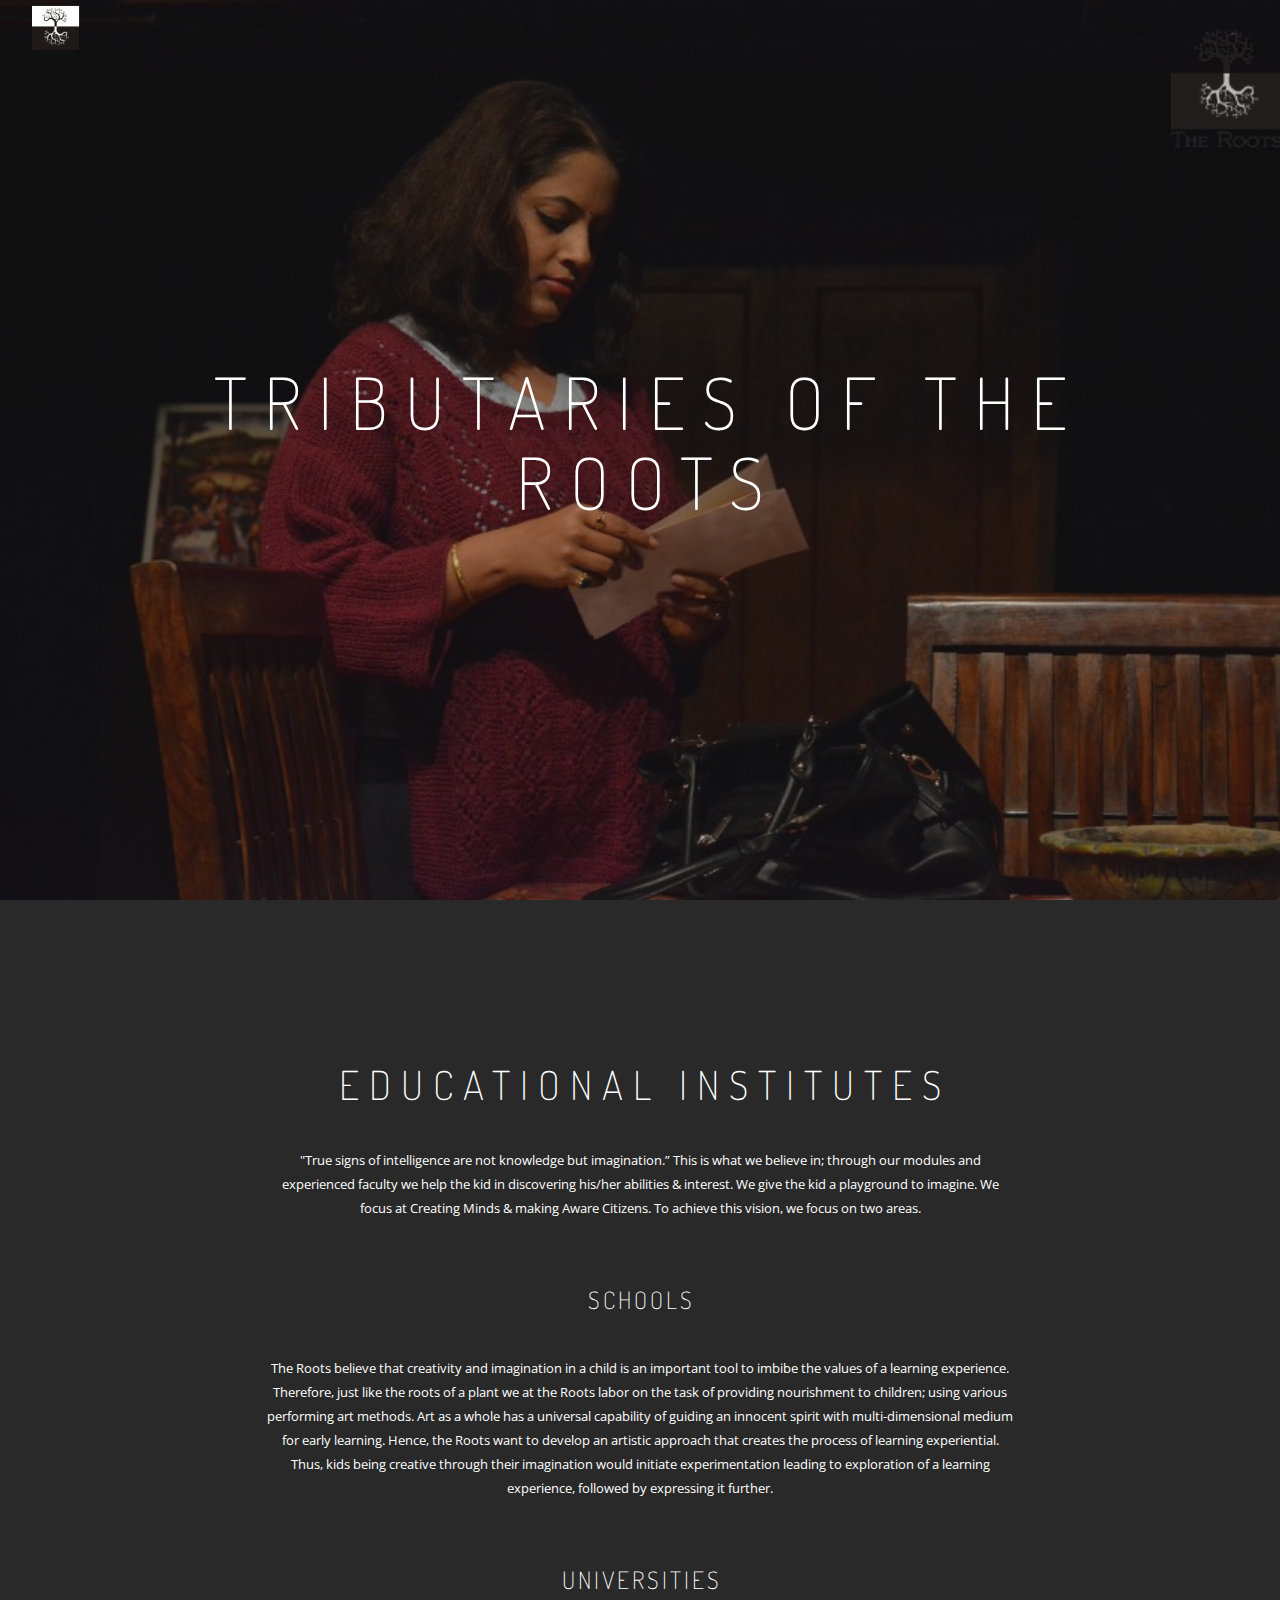
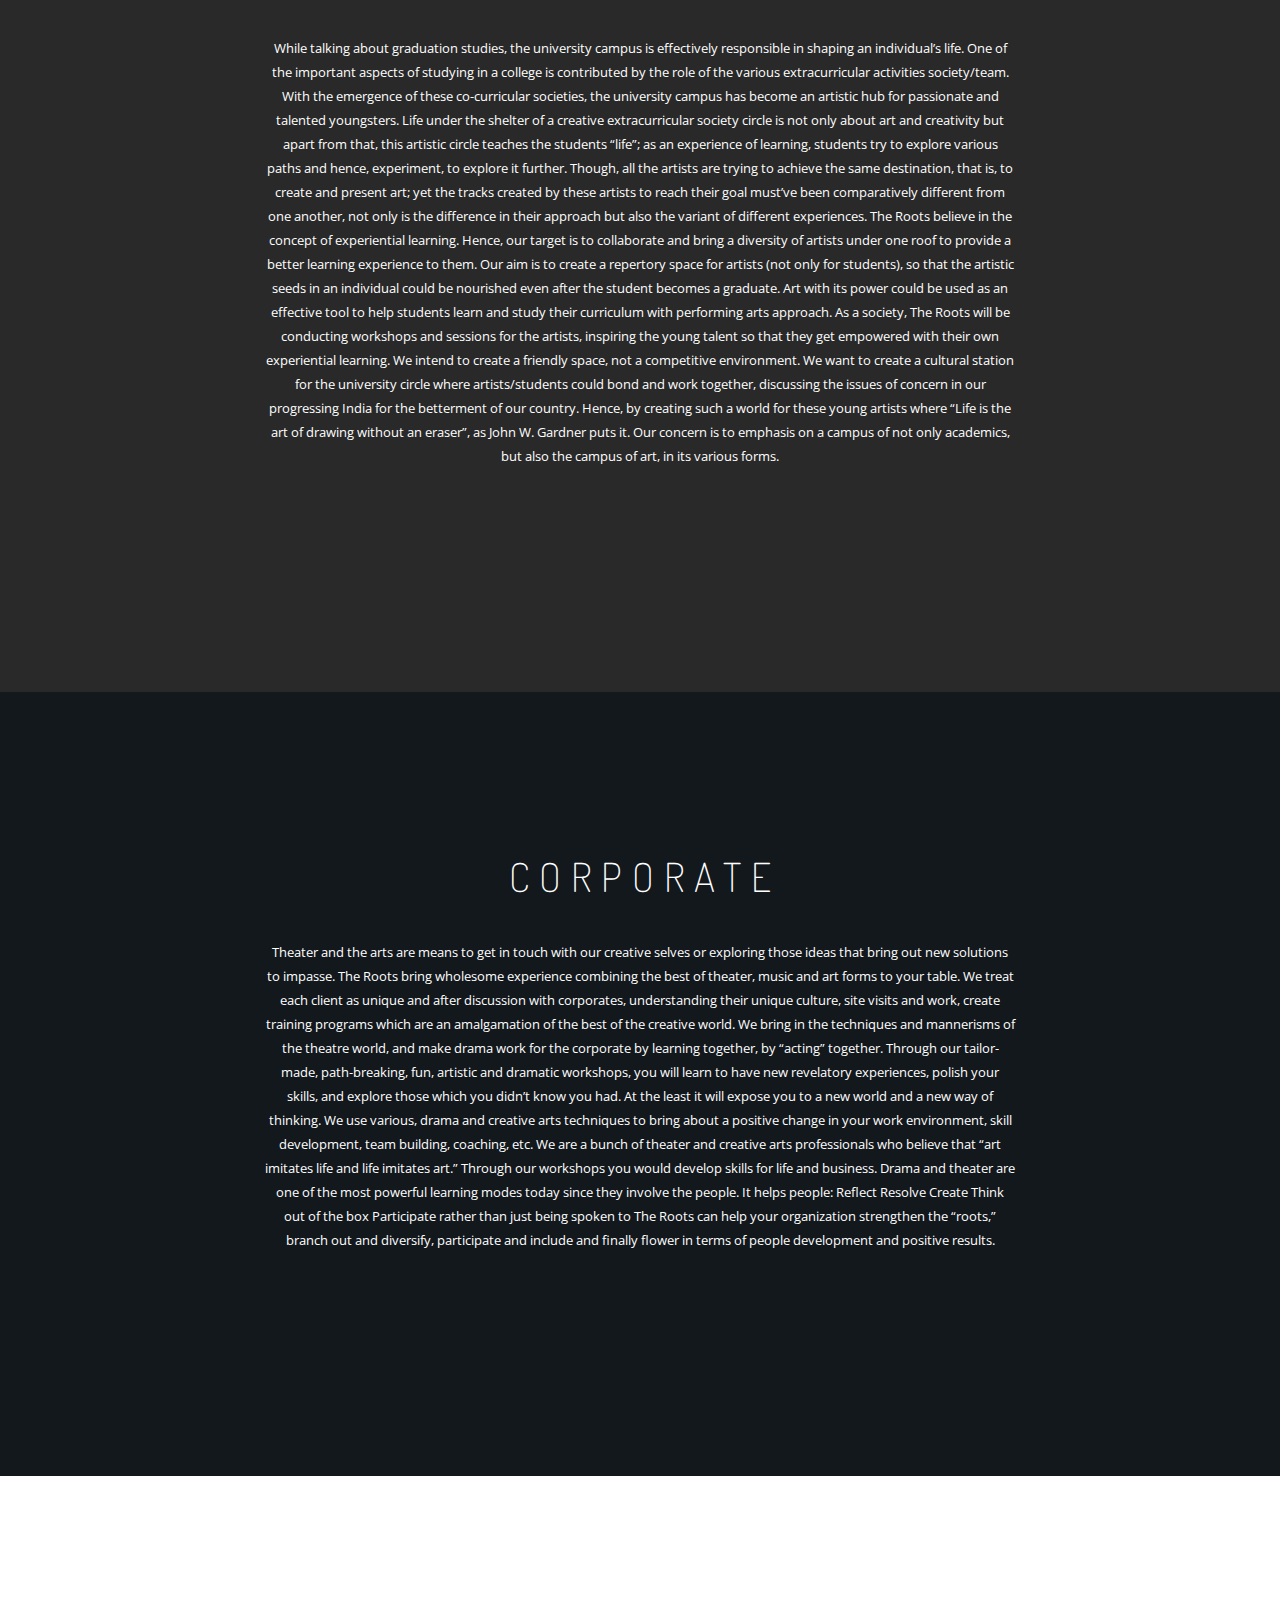
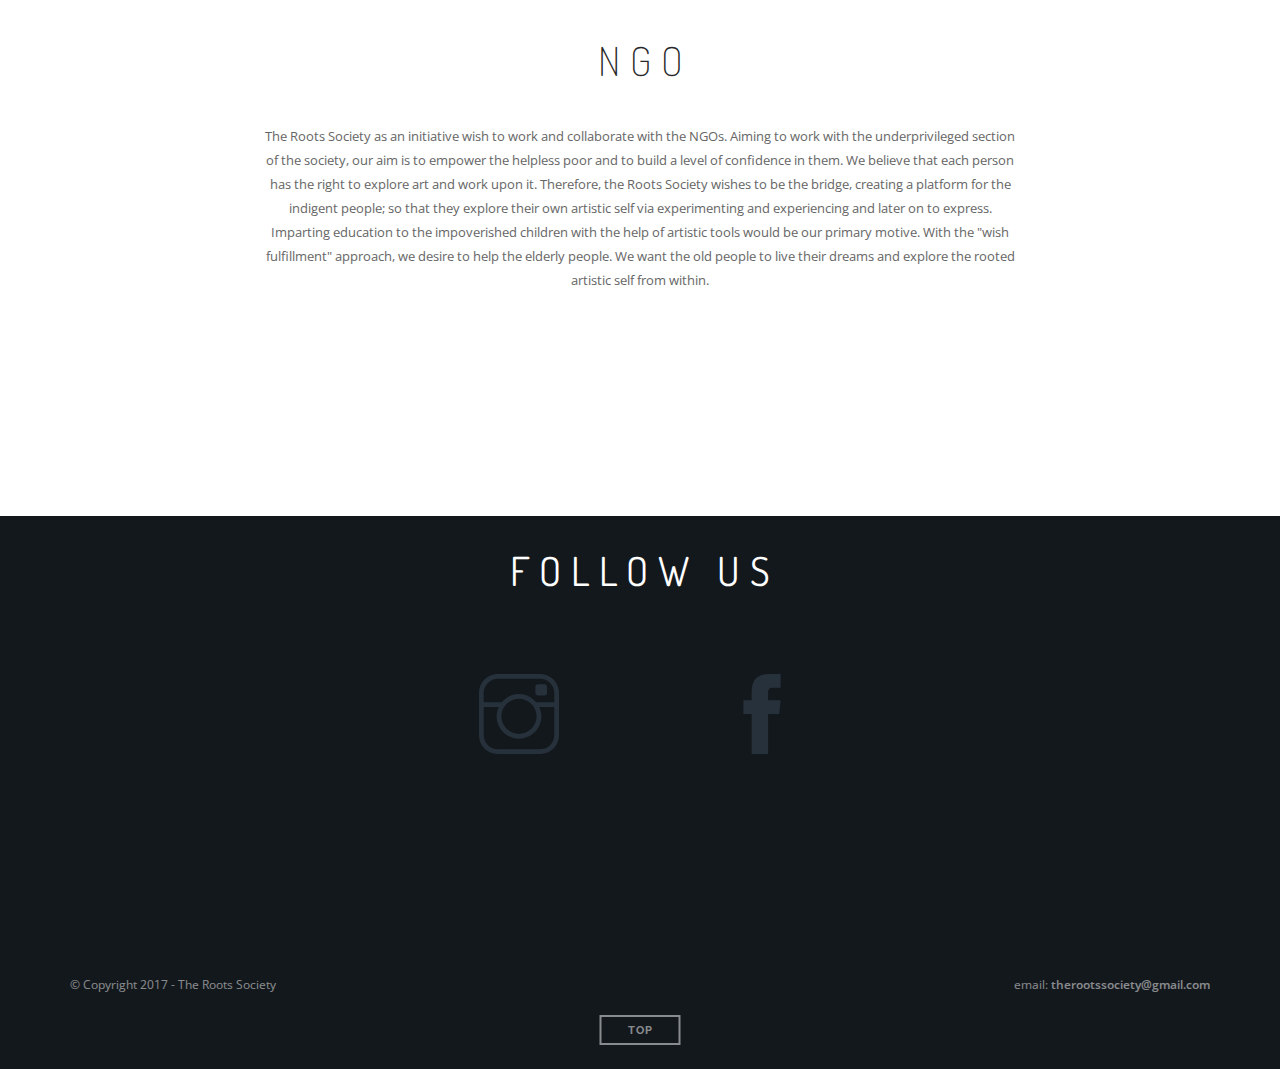
==== tributaries.html @ 8b33c854 "new roots website still contacts need to be added" ====
<!doctype html>
<html lang="en">
    <head>
        <meta charset="utf-8">
        <title>The Roots Society</title>
        <link rel="shortcut icon" href="/favicon.ico" type="image/x-icon">
        <meta name="viewport" content="width=device-width, initial-scale=1">
        <link href="css/bootstrap.css" rel="stylesheet" type="text/css" media="all" />
        <link href="css/themify-icons.css" rel="stylesheet" type="text/css" media="all" />
        <link href="css/flexslider.css" rel="stylesheet" type="text/css" media="all" />
        <link href="css/lightbox.min.css" rel="stylesheet" type="text/css" media="all" />
        <link href="css/ytplayer.css" rel="stylesheet" type="text/css" media="all" />
        <link href="css/theme-nearblack.css" rel="stylesheet" type="text/css" media="all" />
        <link href="css/font-dosis.css" rel="stylesheet" type="text/css" media="all" />
        <link href="css/custom.css" rel="stylesheet" type="text/css" media="all" />
        <link href='http://fonts.googleapis.com/css?family=Lato:300,400%7CRaleway:100,400,300,500,600,700%7COpen+Sans:400,500,600' rel='stylesheet' type='text/css'>
        <link href="http://fonts.googleapis.com/css?family=Dosis:100,300,400,600,700" rel="stylesheet" type="text/css">
        <style>
#message-wrapper{
    visibility: hidden;
}
</style>
    </head>
    <body class="scroll-assist">
        <div class="nav-container">
            <a id="top"></a>
            <nav class="absolute transparent">
                <div class="nav-bar">
                    <div class="module left">
                        <a href="index.html">
                            <img class="logo logo-light" alt="The Roots Society" src="img/logo.png" />
                            <img class="logo logo-dark" alt="The Roots Society" src="img/logo.png" />
                        </a>
                    </div>
                    <div class="module widget-handle mobile-toggle right visible-sm visible-xs">
                        <i class="ti-menu"></i>
                    </div>
                    
            </nav>
        </div>
        <div class="main-container">
            <section class="fullscreen cover parallax image-bg overlay">
                <div class="background-image-holder">
                    <img alt="image" class="background-image" src="img/roots3.jpg" />
                </div>
                <div class="container v-align-transform">
                    <div class="row">
                        <div class="col-sm-12 text-center">
                            <h1 class="mb16 large uppercase">Tributaries of The Roots</h1>
                            
                            
                            <!--end of modal video-->
                        </div>
                    </div>
                    <!--end of row-->
                </div>
                <!--end of container-->
                <!--<div class="align-bottom text-center hidden-xs">
                    <a class="btn btn-white mb32" href="#rootsOfRoots">Know More</a>
                    <ul class="list-inline social-list mb24">
                        <li>
                            <a href="https://www.instagram.com/throotssocietyindia/">
                                <i class="ti-instagram"></i>
                            </a>
                        </li>
                        <li>
                            <a href="https://www.facebook.com/therootssocietyindia/">
                                <i class="ti-facebook"></i>
                            </a>
                        </li>-->
                        <!--<li>
                            <a href="#">
                                <i class="ti-soundcloud"></i>
                            </a>
                        </li>
                        <li>
                            <a href="#">
                                <i class="ti-vimeo-alt"></i>
                            </a>
                        </li>-->
                    </ul>
                </div>
            </section>
            <section class="bg-dark pt160 pb160 pt-xs-80 pb-xs-80" id="Education">
                <div class="container">
                    <div class="row text-center">
                        <div class="col-md-8 col-md-offset-2 col-sm-10 col-sm-offset-1">
                            <h2 class="uppercase thin mb40 mb-xs-24">Educational Institutes</h2>
                            <p class="mb64 mb-xs-24">
                        "True signs of intelligence are not knowledge but imagination.”  
This is what we believe in; through our modules and 
 
 
experienced faculty we help the kid in discovering his/her 
abilities & interest. We give the kid a playground to imagine. We 
focus at Creating Minds & making Aware Citizens. To achieve 
this vision, we focus on two areas. 
                            </p>
                            <h4 class="uppercase thin mb40 mb-xs-24">Schools</h2>
                            <p class="mb64 mb-xs-24">
                        The Roots believe that creativity and imagination in a child is an important tool to imbibe 
the values of a learning experience. Therefore, just like the roots of a plant we at the 
Roots labor on the task of providing nourishment to children; using various performing 
art methods. Art as a whole has a universal capability of guiding an innocent spirit with 
 
 
multi-dimensional medium for early learning. Hence, the Roots want to develop an 
artistic approach that creates the process of learning experiential. Thus, kids being 
creative through their imagination would initiate experimentation leading to 
exploration of a learning experience, followed by expressing it further.
                            </p>
                            <h4 class="uppercase thin mb40 mb-xs-24">Universities</h2>
                            <p class="mb64 mb-xs-24">
                        While talking about graduation studies, the university campus is effectively responsible  
in shaping an individual’s life. One of the important aspects of studying in a college is 
contributed by the role of the various extracurricular activities society/team. With the 
emergence of these co-curricular societies, the university campus has become an 
artistic hub for passionate and talented youngsters. Life under the shelter of a creative 
extracurricular society circle is not only about art and creativity but apart from that, this 
artistic circle teaches the students “life”; as an experience of learning, students try to 
explore various paths and hence, experiment, to explore it further. 
Though, all the artists are trying to achieve the same destination, that is, to create and 
present art; yet the tracks created by these artists to reach their goal must’ve been 
comparatively different from one another, not only is the difference in their approach but 
also the variant of different experiences. The Roots believe in the concept of 
experiential learning. Hence, our target is to collaborate and bring a diversity of artists 
under one roof to provide a better learning experience to them. Our aim is to create a 
repertory space for artists (not only for students), so that the artistic seeds in an 
individual could be nourished even after the student becomes a graduate. 
Art with its power could be used as an effective tool to help students learn and study 
their curriculum with performing arts approach. As a society, The Roots will be 
conducting workshops and sessions for the artists, inspiring the young talent so that 
they get empowered with their own experiential learning. We intend to create a friendly 
space, not a competitive environment.  We want to create a cultural station for the 
university circle where artists/students could bond and work together, discussing the 
issues of concern in our progressing India for the betterment of our country.  
Hence, by creating such a world for these young artists where “Life is the art of drawing 
without an eraser”, as John W. Gardner puts it. Our concern is to emphasis on a 
campus of not only academics, but also the campus of art, in its various forms. 
                            </p>
                            <!--<ul class="mb0">
                                <li class="mb8">
                                    <h5 class="uppercase inline-block mb0">Joe Swanson /&nbsp;</h5>
                                    <span>Vocals, Lead Guitar</span>
                                </li>
                                <li class="mb8">
                                    <h5 class="uppercase inline-block mb0">Amanda Sims /&nbsp;</h5>
                                    <span>Bass</span>
                                </li>
                                <li class="mb8">
                                    <h5 class="uppercase inline-block mb0">Rick Bohn /&nbsp;</h5>
                                    <span>Keyboard</span>
                                </li>
                            </ul>-->
                        </div>
                    </div>
                    <!--end of row-->
                </div>
                <!--end of container-->
            </section>

            <section class="bg-primary pt160 pb160 pt-xs-80 pb-xs-80" id="Corporate">
                <div class="container">
                    <div class="row text-center">
                        <div class="col-md-8 col-md-offset-2 col-sm-10 col-sm-offset-1">
                            <h2 class="uppercase thin mb40 mb-xs-24">Corporate</h2>
                            <p class="mb64 mb-xs-24">
                        Theater and the arts are means to get in touch with our creative selves or exploring  
those ideas that bring out new solutions to impasse. 
  
The Roots bring wholesome experience combining the best of theater, music and art 
forms to your table. We treat each client as unique and after discussion with corporates, 
understanding their unique culture, site visits and work, create training programs which 
are an amalgamation of the best of the creative world. 
  
We bring in the techniques and mannerisms of the theatre world, and make drama work 
for the corporate by learning together, by “acting” together. 
  
Through our tailor-made, path-breaking, fun, artistic and dramatic workshops, you will 
learn to have new revelatory experiences, polish your skills, and explore those which 
you didn’t know you had. At the least it will expose you to a new world and a new way of 
thinking. 
  
We use various, drama and creative arts techniques to bring about a positive change in 
your work environment, skill development, team building, coaching, etc. 
  
We are a bunch of theater and creative arts professionals who believe that “art imitates 
life and life imitates art.” Through our workshops you would develop skills for life and 
business. Drama and theater are one of the most powerful learning modes today since 
they involve the people. 
  
It helps people: 
 
Reflect 
Resolve 
Create 
Think out of the box 
Participate rather than just being spoken to 
  
The Roots can help your organization strengthen the “roots,” branch out and diversify, 
participate and include and finally flower in terms of people development and positive 
results. 
                            </p>
                            <!--<ul class="mb0">
                                <li class="mb8">
                                    <h5 class="uppercase inline-block mb0">Joe Swanson /&nbsp;</h5>
                                    <span>Vocals, Lead Guitar</span>
                                </li>
                                <li class="mb8">
                                    <h5 class="uppercase inline-block mb0">Amanda Sims /&nbsp;</h5>
                                    <span>Bass</span>
                                </li>
                                <li class="mb8">
                                    <h5 class="uppercase inline-block mb0">Rick Bohn /&nbsp;</h5>
                                    <span>Keyboard</span>
                                </li>
                            </ul>-->
                        </div>
                    </div>
                    <!--end of row-->
                </div>
                <!--end of container-->
            </section>
            <section class=" pt160 pb160 pt-xs-80 pb-xs-80" id="NGO">
                <div class="container">
                    <div class="row text-center">
                        <div class="col-md-8 col-md-offset-2 col-sm-10 col-sm-offset-1">
                            <h2 class="uppercase thin mb40 mb-xs-24">NGO</h2>
                            <p class="mb64 mb-xs-24">
                        The Roots Society as an initiative wish to work and collaborate with the NGOs. Aiming to work with the 
underprivileged section of the society, our aim is to empower the helpless poor and to build a level of 
confidence in them. We believe that each person has the right to explore art and work upon it. Therefore, 
the Roots Society wishes to be the bridge, creating a platform for the indigent people; so that they explore 
their own artistic self via experimenting and experiencing and later on to express. 
Imparting education to the impoverished children with the help of artistic tools would be our primary 
motive. With the "wish fulfillment" approach, we desire to help the elderly people. We want the old 
people to live their dreams and explore the rooted artistic self from within.
                            </p>
                            <!--<ul class="mb0">
                                <li class="mb8">
                                    <h5 class="uppercase inline-block mb0">Joe Swanson /&nbsp;</h5>
                                    <span>Vocals, Lead Guitar</span>
                                </li>
                                <li class="mb8">
                                    <h5 class="uppercase inline-block mb0">Amanda Sims /&nbsp;</h5>
                                    <span>Bass</span>
                                </li>
                                <li class="mb8">
                                    <h5 class="uppercase inline-block mb0">Rick Bohn /&nbsp;</h5>
                                    <span>Keyboard</span>
                                </li>
                            </ul>-->
                        </div>
                    </div>
                    <!--end of row-->
                </div>
                <!--end of container-->
            </section>
            
            <section class="pt0 pb120 pt-xs-0 pb-xs80 bg-primary social">
                <div class="container">
                    <div class="row">
                        <div class="col-sm-12 text-center">
                            <h2 class="uppercase large mb80 mb-xs-24">Follow Us</h2>
                            <ul class="list-inline social-list mb24 spread-children-large">
                                <li class="fade-on-hover">
                                    <a href="http://instagram.com/throotssocietyindia">
                                        <i class="icon icon-lg ti-instagram"></i>
                                    </a>
                                </li>
                                <li class="fade-on-hover">
                                    <a href="https://www.facebook.com/therootssocietyindia/">
                                        <i class="icon icon-lg ti-facebook"></i>
                                    </a>
                                </li>
                                <!--<li class="fade-on-hover">
                                    <a href="#">
                                        <i class="icon icon-lg ti-soundcloud"></i>
                                    </a>
                                </li>
                                <li class="fade-on-hover">
                                    <a href="#">
                                        <i class="icon icon-lg ti-vimeo-alt"></i>
                                    </a>
                                </li>-->
                            </ul>
                        </div>
                    </div>
                    <!--end of row-->
                </div>
                <!--end of container-->
            </section>
             <footer class="footer-1 bg-primary">
                <div class="container">
                    
                    <div class="row">
                        <div class="col-sm-6">
                            <span class="sub">&copy; Copyright 2017 - The Roots Society</span>
                        </div>
                        <div class="col-sm-6 text-right">
                           <span class="sub">email: <a href="">therootssociety@gmail.com</a></span>
                        </div>
                    </div>
                </div>
                <!--end of container-->
                <a class="btn btn-sm fade-half back-to-top inner-link" href="#top">Top</a>
            </footer>
        
        </div>
        <script src="js/jquery.min.js"></script>
        <script src="js/bootstrap.min.js"></script>
        <script src="js/flickr.js"></script>
        <script src="js/flexslider.min.js"></script>
        <script src="js/lightbox.min.js"></script>
        <script src="js/masonry.min.js"></script>
        <script src="js/twitterfetcher.min.js"></script>
        <script src="js/spectragram.min.js"></script>
        <script src="js/ytplayer.min.js"></script>
        <script src="js/countdown.min.js"></script>
        <script src="js/smooth-scroll.min.js"></script>
        <script src="js/parallax.js"></script>
        <script src="js/scripts.js"></script>
    
<style>
#message-wrapper{
    visibility: hidden;
}
</style>


</body>
</html>
---- css/themify-icons.css ----
@font-face {
	font-family: 'themify';
	src:url('../fonts/themify.eot?');
	src:url('../fonts/themify.eot?#iefix-fvbane') format('embedded-opentype'),
		url('../fonts/themify.woff') format('woff'),
		url('../fonts/themify.ttf') format('truetype'),
		url('../fonts/themify.svg') format('svg');
	font-weight: normal;
	font-style: normal;
}

[class^="ti-"], [class*=" ti-"] {
	font-family: 'themify';
	speak: none;
	font-style: normal;
	font-weight: normal;
	font-variant: normal;
	text-transform: none;
	line-height: 1;

	/* Better Font Rendering =========== */
	-webkit-font-smoothing: antialiased;
	-moz-osx-font-smoothing: grayscale;
}

.ti-wand:before {
	content: "\e600";
}
.ti-volume:before {
	content: "\e601";
}
.ti-user:before {
	content: "\e602";
}
.ti-unlock:before {
	content: "\e603";
}
.ti-unlink:before {
	content: "\e604";
}
.ti-trash:before {
	content: "\e605";
}
.ti-thought:before {
	content: "\e606";
}
.ti-target:before {
	content: "\e607";
}
.ti-tag:before {
	content: "\e608";
}
.ti-tablet:before {
	content: "\e609";
}
.ti-star:before {
	content: "\e60a";
}
.ti-spray:before {
	content: "\e60b";
}
.ti-signal:before {
	content: "\e60c";
}
.ti-shopping-cart:before {
	content: "\e60d";
}
.ti-shopping-cart-full:before {
	content: "\e60e";
}
.ti-settings:before {
	content: "\e60f";
}
.ti-search:before {
	content: "\e610";
}
.ti-zoom-in:before {
	content: "\e611";
}
.ti-zoom-out:before {
	content: "\e612";
}
.ti-cut:before {
	content: "\e613";
}
.ti-ruler:before {
	content: "\e614";
}
.ti-ruler-pencil:before {
	content: "\e615";
}
.ti-ruler-alt:before {
	content: "\e616";
}
.ti-bookmark:before {
	content: "\e617";
}
.ti-bookmark-alt:before {
	content: "\e618";
}
.ti-reload:before {
	content: "\e619";
}
.ti-plus:before {
	content: "\e61a";
}
.ti-pin:before {
	content: "\e61b";
}
.ti-pencil:before {
	content: "\e61c";
}
.ti-pencil-alt:before {
	content: "\e61d";
}
.ti-paint-roller:before {
	content: "\e61e";
}
.ti-paint-bucket:before {
	content: "\e61f";
}
.ti-na:before {
	content: "\e620";
}
.ti-mobile:before {
	content: "\e621";
}
.ti-minus:before {
	content: "\e622";
}
.ti-medall:before {
	content: "\e623";
}
.ti-medall-alt:before {
	content: "\e624";
}
.ti-marker:before {
	content: "\e625";
}
.ti-marker-alt:before {
	content: "\e626";
}
.ti-arrow-up:before {
	content: "\e627";
}
.ti-arrow-right:before {
	content: "\e628";
}
.ti-arrow-left:before {
	content: "\e629";
}
.ti-arrow-down:before {
	content: "\e62a";
}
.ti-lock:before {
	content: "\e62b";
}
.ti-location-arrow:before {
	content: "\e62c";
}
.ti-link:before {
	content: "\e62d";
}
.ti-layout:before {
	content: "\e62e";
}
.ti-layers:before {
	content: "\e62f";
}
.ti-layers-alt:before {
	content: "\e630";
}
.ti-key:before {
	content: "\e631";
}
.ti-import:before {
	content: "\e632";
}
.ti-image:before {
	content: "\e633";
}
.ti-heart:before {
	content: "\e634";
}
.ti-heart-broken:before {
	content: "\e635";
}
.ti-hand-stop:before {
	content: "\e636";
}
.ti-hand-open:before {
	content: "\e637";
}
.ti-hand-drag:before {
	content: "\e638";
}
.ti-folder:before {
	content: "\e639";
}
.ti-flag:before {
	content: "\e63a";
}
.ti-flag-alt:before {
	content: "\e63b";
}
.ti-flag-alt-2:before {
	content: "\e63c";
}
.ti-eye:before {
	content: "\e63d";
}
.ti-export:before {
	content: "\e63e";
}
.ti-exchange-vertical:before {
	content: "\e63f";
}
.ti-desktop:before {
	content: "\e640";
}
.ti-cup:before {
	content: "\e641";
}
.ti-crown:before {
	content: "\e642";
}
.ti-comments:before {
	content: "\e643";
}
.ti-comment:before {
	content: "\e644";
}
.ti-comment-alt:before {
	content: "\e645";
}
.ti-close:before {
	content: "\e646";
}
.ti-clip:before {
	content: "\e647";
}
.ti-angle-up:before {
	content: "\e648";
}
.ti-angle-right:before {
	content: "\e649";
}
.ti-angle-left:before {
	content: "\e64a";
}
.ti-angle-down:before {
	content: "\e64b";
}
.ti-check:before {
	content: "\e64c";
}
.ti-check-box:before {
	content: "\e64d";
}
.ti-camera:before {
	content: "\e64e";
}
.ti-announcement:before {
	content: "\e64f";
}
.ti-brush:before {
	content: "\e650";
}
.ti-briefcase:before {
	content: "\e651";
}
.ti-bolt:before {
	content: "\e652";
}
.ti-bolt-alt:before {
	content: "\e653";
}
.ti-blackboard:before {
	content: "\e654";
}
.ti-bag:before {
	content: "\e655";
}
.ti-move:before {
	content: "\e656";
}
.ti-arrows-vertical:before {
	content: "\e657";
}
.ti-arrows-horizontal:before {
	content: "\e658";
}
.ti-fullscreen:before {
	content: "\e659";
}
.ti-arrow-top-right:before {
	content: "\e65a";
}
.ti-arrow-top-left:before {
	content: "\e65b";
}
.ti-arrow-circle-up:before {
	content: "\e65c";
}
.ti-arrow-circle-right:before {
	content: "\e65d";
}
.ti-arrow-circle-left:before {
	content: "\e65e";
}
.ti-arrow-circle-down:before {
	content: "\e65f";
}
.ti-angle-double-up:before {
	content: "\e660";
}
.ti-angle-double-right:before {
	content: "\e661";
}
.ti-angle-double-left:before {
	content: "\e662";
}
.ti-angle-double-down:before {
	content: "\e663";
}
.ti-zip:before {
	content: "\e664";
}
.ti-world:before {
	content: "\e665";
}
.ti-wheelchair:before {
	content: "\e666";
}
.ti-view-list:before {
	content: "\e667";
}
.ti-view-list-alt:before {
	content: "\e668";
}
.ti-view-grid:before {
	content: "\e669";
}
.ti-uppercase:before {
	content: "\e66a";
}
.ti-upload:before {
	content: "\e66b";
}
.ti-underline:before {
	content: "\e66c";
}
.ti-truck:before {
	content: "\e66d";
}
.ti-timer:before {
	content: "\e66e";
}
.ti-ticket:before {
	content: "\e66f";
}
.ti-thumb-up:before {
	content: "\e670";
}
.ti-thumb-down:before {
	content: "\e671";
}
.ti-text:before {
	content: "\e672";
}
.ti-stats-up:before {
	content: "\e673";
}
.ti-stats-down:before {
	content: "\e674";
}
.ti-split-v:before {
	content: "\e675";
}
.ti-split-h:before {
	content: "\e676";
}
.ti-smallcap:before {
	content: "\e677";
}
.ti-shine:before {
	content: "\e678";
}
.ti-shift-right:before {
	content: "\e679";
}
.ti-shift-left:before {
	content: "\e67a";
}
.ti-shield:before {
	content: "\e67b";
}
.ti-notepad:before {
	content: "\e67c";
}
.ti-server:before {
	content: "\e67d";
}
.ti-quote-right:before {
	content: "\e67e";
}
.ti-quote-left:before {
	content: "\e67f";
}
.ti-pulse:before {
	content: "\e680";
}
.ti-printer:before {
	content: "\e681";
}
.ti-power-off:before {
	content: "\e682";
}
.ti-plug:before {
	content: "\e683";
}
.ti-pie-chart:before {
	content: "\e684";
}
.ti-paragraph:before {
	content: "\e685";
}
.ti-panel:before {
	content: "\e686";
}
.ti-package:before {
	content: "\e687";
}
.ti-music:before {
	content: "\e688";
}
.ti-music-alt:before {
	content: "\e689";
}
.ti-mouse:before {
	content: "\e68a";
}
.ti-mouse-alt:before {
	content: "\e68b";
}
.ti-money:before {
	content: "\e68c";
}
.ti-microphone:before {
	content: "\e68d";
}
.ti-menu:before {
	content: "\e68e";
}
.ti-menu-alt:before {
	content: "\e68f";
}
.ti-map:before {
	content: "\e690";
}
.ti-map-alt:before {
	content: "\e691";
}
.ti-loop:before {
	content: "\e692";
}
.ti-location-pin:before {
	content: "\e693";
}
.ti-list:before {
	content: "\e694";
}
.ti-light-bulb:before {
	content: "\e695";
}
.ti-Italic:before {
	content: "\e696";
}
.ti-info:before {
	content: "\e697";
}
.ti-infinite:before {
	content: "\e698";
}
.ti-id-badge:before {
	content: "\e699";
}
.ti-hummer:before {
	content: "\e69a";
}
.ti-home:before {
	content: "\e69b";
}
.ti-help:before {
	content: "\e69c";
}
.ti-headphone:before {
	content: "\e69d";
}
.ti-harddrives:before {
	content: "\e69e";
}
.ti-harddrive:before {
	content: "\e69f";
}
.ti-gift:before {
	content: "\e6a0";
}
.ti-game:before {
	content: "\e6a1";
}
.ti-filter:before {
	content: "\e6a2";
}
.ti-files:before {
	content: "\e6a3";
}
.ti-file:before {
	content: "\e6a4";
}
.ti-eraser:before {
	content: "\e6a5";
}
.ti-envelope:before {
	content: "\e6a6";
}
.ti-download:before {
	content: "\e6a7";
}
.ti-direction:before {
	content: "\e6a8";
}
.ti-direction-alt:before {
	content: "\e6a9";
}
.ti-dashboard:before {
	content: "\e6aa";
}
.ti-control-stop:before {
	content: "\e6ab";
}
.ti-control-shuffle:before {
	content: "\e6ac";
}
.ti-control-play:before {
	content: "\e6ad";
}
.ti-control-pause:before {
	content: "\e6ae";
}
.ti-control-forward:before {
	content: "\e6af";
}
.ti-control-backward:before {
	content: "\e6b0";
}
.ti-cloud:before {
	content: "\e6b1";
}
.ti-cloud-up:before {
	content: "\e6b2";
}
.ti-cloud-down:before {
	content: "\e6b3";
}
.ti-clipboard:before {
	content: "\e6b4";
}
.ti-car:before {
	content: "\e6b5";
}
.ti-calendar:before {
	content: "\e6b6";
}
.ti-book:before {
	content: "\e6b7";
}
.ti-bell:before {
	content: "\e6b8";
}
.ti-basketball:before {
	content: "\e6b9";
}
.ti-bar-chart:before {
	content: "\e6ba";
}
.ti-bar-chart-alt:before {
	content: "\e6bb";
}
.ti-back-right:before {
	content: "\e6bc";
}
.ti-back-left:before {
	content: "\e6bd";
}
.ti-arrows-corner:before {
	content: "\e6be";
}
.ti-archive:before {
	content: "\e6bf";
}
.ti-anchor:before {
	content: "\e6c0";
}
.ti-align-right:before {
	content: "\e6c1";
}
.ti-align-left:before {
	content: "\e6c2";
}
.ti-align-justify:before {
	content: "\e6c3";
}
.ti-align-center:before {
	content: "\e6c4";
}
.ti-alert:before {
	content: "\e6c5";
}
.ti-alarm-clock:before {
	content: "\e6c6";
}
.ti-agenda:before {
	content: "\e6c7";
}
.ti-write:before {
	content: "\e6c8";
}
.ti-window:before {
	content: "\e6c9";
}
.ti-widgetized:before {
	content: "\e6ca";
}
.ti-widget:before {
	content: "\e6cb";
}
.ti-widget-alt:before {
	content: "\e6cc";
}
.ti-wallet:before {
	content: "\e6cd";
}
.ti-video-clapper:before {
	content: "\e6ce";
}
.ti-video-camera:before {
	content: "\e6cf";
}
.ti-vector:before {
	content: "\e6d0";
}
.ti-themify-logo:before {
	content: "\e6d1";
}
.ti-themify-favicon:before {
	content: "\e6d2";
}
.ti-themify-favicon-alt:before {
	content: "\e6d3";
}
.ti-support:before {
	content: "\e6d4";
}
.ti-stamp:before {
	content: "\e6d5";
}
.ti-split-v-alt:before {
	content: "\e6d6";
}
.ti-slice:before {
	content: "\e6d7";
}
.ti-shortcode:before {
	content: "\e6d8";
}
.ti-shift-right-alt:before {
	content: "\e6d9";
}
.ti-shift-left-alt:before {
	content: "\e6da";
}
.ti-ruler-alt-2:before {
	content: "\e6db";
}
.ti-receipt:before {
	content: "\e6dc";
}
.ti-pin2:before {
	content: "\e6dd";
}
.ti-pin-alt:before {
	content: "\e6de";
}
.ti-pencil-alt2:before {
	content: "\e6df";
}
.ti-palette:before {
	content: "\e6e0";
}
.ti-more:before {
	content: "\e6e1";
}
.ti-more-alt:before {
	content: "\e6e2";
}
.ti-microphone-alt:before {
	content: "\e6e3";
}
.ti-magnet:before {
	content: "\e6e4";
}
.ti-line-double:before {
	content: "\e6e5";
}
.ti-line-dotted:before {
	content: "\e6e6";
}
.ti-line-dashed:before {
	content: "\e6e7";
}
.ti-layout-width-full:before {
	content: "\e6e8";
}
.ti-layout-width-default:before {
	content: "\e6e9";
}
.ti-layout-width-default-alt:before {
	content: "\e6ea";
}
.ti-layout-tab:before {
	content: "\e6eb";
}
.ti-layout-tab-window:before {
	content: "\e6ec";
}
.ti-layout-tab-v:before {
	content: "\e6ed";
}
.ti-layout-tab-min:before {
	content: "\e6ee";
}
.ti-layout-slider:before {
	content: "\e6ef";
}
.ti-layout-slider-alt:before {
	content: "\e6f0";
}
.ti-layout-sidebar-right:before {
	content: "\e6f1";
}
.ti-layout-sidebar-none:before {
	content: "\e6f2";
}
.ti-layout-sidebar-left:before {
	content: "\e6f3";
}
.ti-layout-placeholder:before {
	content: "\e6f4";
}
.ti-layout-menu:before {
	content: "\e6f5";
}
.ti-layout-menu-v:before {
	content: "\e6f6";
}
.ti-layout-menu-separated:before {
	content: "\e6f7";
}
.ti-layout-menu-full:before {
	content: "\e6f8";
}
.ti-layout-media-right-alt:before {
	content: "\e6f9";
}
.ti-layout-media-right:before {
	content: "\e6fa";
}
.ti-layout-media-overlay:before {
	content: "\e6fb";
}
.ti-layout-media-overlay-alt:before {
	content: "\e6fc";
}
.ti-layout-media-overlay-alt-2:before {
	content: "\e6fd";
}
.ti-layout-media-left-alt:before {
	content: "\e6fe";
}
.ti-layout-media-left:before {
	content: "\e6ff";
}
.ti-layout-media-center-alt:before {
	content: "\e700";
}
.ti-layout-media-center:before {
	content: "\e701";
}
.ti-layout-list-thumb:before {
	content: "\e702";
}
.ti-layout-list-thumb-alt:before {
	content: "\e703";
}
.ti-layout-list-post:before {
	content: "\e704";
}
.ti-layout-list-large-image:before {
	content: "\e705";
}
.ti-layout-line-solid:before {
	content: "\e706";
}
.ti-layout-grid4:before {
	content: "\e707";
}
.ti-layout-grid3:before {
	content: "\e708";
}
.ti-layout-grid2:before {
	content: "\e709";
}
.ti-layout-grid2-thumb:before {
	content: "\e70a";
}
.ti-layout-cta-right:before {
	content: "\e70b";
}
.ti-layout-cta-left:before {
	content: "\e70c";
}
.ti-layout-cta-center:before {
	content: "\e70d";
}
.ti-layout-cta-btn-right:before {
	content: "\e70e";
}
.ti-layout-cta-btn-left:before {
	content: "\e70f";
}
.ti-layout-column4:before {
	content: "\e710";
}
.ti-layout-column3:before {
	content: "\e711";
}
.ti-layout-column2:before {
	content: "\e712";
}
.ti-layout-accordion-separated:before {
	content: "\e713";
}
.ti-layout-accordion-merged:before {
	content: "\e714";
}
.ti-layout-accordion-list:before {
	content: "\e715";
}
.ti-ink-pen:before {
	content: "\e716";
}
.ti-info-alt:before {
	content: "\e717";
}
.ti-help-alt:before {
	content: "\e718";
}
.ti-headphone-alt:before {
	content: "\e719";
}
.ti-hand-point-up:before {
	content: "\e71a";
}
.ti-hand-point-right:before {
	content: "\e71b";
}
.ti-hand-point-left:before {
	content: "\e71c";
}
.ti-hand-point-down:before {
	content: "\e71d";
}
.ti-gallery:before {
	content: "\e71e";
}
.ti-face-smile:before {
	content: "\e71f";
}
.ti-face-sad:before {
	content: "\e720";
}
.ti-credit-card:before {
	content: "\e721";
}
.ti-control-skip-forward:before {
	content: "\e722";
}
.ti-control-skip-backward:before {
	content: "\e723";
}
.ti-control-record:before {
	content: "\e724";
}
.ti-control-eject:before {
	content: "\e725";
}
.ti-comments-smiley:before {
	content: "\e726";
}
.ti-brush-alt:before {
	content: "\e727";
}
.ti-youtube:before {
	content: "\e728";
}
.ti-vimeo:before {
	content: "\e729";
}
.ti-twitter:before {
	content: "\e72a";
}
.ti-time:before {
	content: "\e72b";
}
.ti-tumblr:before {
	content: "\e72c";
}
.ti-skype:before {
	content: "\e72d";
}
.ti-share:before {
	content: "\e72e";
}
.ti-share-alt:before {
	content: "\e72f";
}
.ti-rocket:before {
	content: "\e730";
}
.ti-pinterest:before {
	content: "\e731";
}
.ti-new-window:before {
	content: "\e732";
}
.ti-microsoft:before {
	content: "\e733";
}
.ti-list-ol:before {
	content: "\e734";
}
.ti-linkedin:before {
	content: "\e735";
}
.ti-layout-sidebar-2:before {
	content: "\e736";
}
.ti-layout-grid4-alt:before {
	content: "\e737";
}
.ti-layout-grid3-alt:before {
	content: "\e738";
}
.ti-layout-grid2-alt:before {
	content: "\e739";
}
.ti-layout-column4-alt:before {
	content: "\e73a";
}
.ti-layout-column3-alt:before {
	content: "\e73b";
}
.ti-layout-column2-alt:before {
	content: "\e73c";
}
.ti-instagram:before {
	content: "\e73d";
}
.ti-google:before {
	content: "\e73e";
}
.ti-github:before {
	content: "\e73f";
}
.ti-flickr:before {
	content: "\e740";
}
.ti-facebook:before {
	content: "\e741";
}
.ti-dropbox:before {
	content: "\e742";
}
.ti-dribbble:before {
	content: "\e743";
}
.ti-apple:before {
	content: "\e744";
}
.ti-android:before {
	content: "\e745";
}
.ti-save:before {
	content: "\e746";
}
.ti-save-alt:before {
	content: "\e747";
}
.ti-yahoo:before {
	content: "\e748";
}
.ti-wordpress:before {
	content: "\e749";
}
.ti-vimeo-alt:before {
	content: "\e74a";
}
.ti-twitter-alt:before {
	content: "\e74b";
}
.ti-tumblr-alt:before {
	content: "\e74c";
}
.ti-trello:before {
	content: "\e74d";
}
.ti-stack-overflow:before {
	content: "\e74e";
}
.ti-soundcloud:before {
	content: "\e74f";
}
.ti-sharethis:before {
	content: "\e750";
}
.ti-sharethis-alt:before {
	content: "\e751";
}
.ti-reddit:before {
	content: "\e752";
}
.ti-pinterest-alt:before {
	content: "\e753";
}
.ti-microsoft-alt:before {
	content: "\e754";
}
.ti-linux:before {
	content: "\e755";
}
.ti-jsfiddle:before {
	content: "\e756";
}
.ti-joomla:before {
	content: "\e757";
}
.ti-html5:before {
	content: "\e758";
}
.ti-flickr-alt:before {
	content: "\e759";
}
.ti-email:before {
	content: "\e75a";
}
.ti-drupal:before {
	content: "\e75b";
}
.ti-dropbox-alt:before {
	content: "\e75c";
}
.ti-css3:before {
	content: "\e75d";
}
.ti-rss:before {
	content: "\e75e";
}
.ti-rss-alt:before {
	content: "\e75f";
}
---- css/ytplayer.css ----
/*___________________________________________________________________________________________________________________________________________________
 _ jquery.mb.components                                                                                                                             _
 _                                                                                                                                                  _
 _ file: mb.YTPlayer.css                                                                                                                            _
 _ last modified: 19/08/14 19.57                                                                                                                    _
 _                                                                                                                                                  _
 _ Open Lab s.r.l., Florence - Italy                                                                                                                _
 _                                                                                                                                                  _
 _ email: matteo@open-lab.com                                                                                                                       _
 _ site: http://pupunzi.com                                                                                                                         _
 _       http://open-lab.com                                                                                                                        _
 _ blog: http://pupunzi.open-lab.com                                                                                                                _
 _ Q&A:  http://jquery.pupunzi.com                                                                                                                  _
 _                                                                                                                                                  _
 _ Licences: MIT, GPL                                                                                                                               _
 _    http://www.opensource.org/licenses/mit-license.php                                                                                            _
 _    http://www.gnu.org/licenses/gpl.html                                                                                                          _
 _                                                                                                                                                  _
 _ Copyright (c) 2001-2014. Matteo Bicocchi (Pupunzi);                                                                                              _
 ___________________________________________________________________________________________________________________________________________________*/


@charset"UTF-8";

.mb_YTPlayer :focus {
  outline: 0;
}

.mb_YTPlayer{
  display:block;
  transform:translateZ(0);
  transform-style: preserve-3d;
  perspective: 1000;
  backface-visibility: hidden;
  transform:translate3d(0,0,0);
  animation-timing-function: linear;
  box-sizing: border-box;
}

.mbYTP_wrapper iframe {
  max-width: 4000px !important;
}

.inline_YTPlayer{
  margin-bottom: 20px;
  vertical-align:top;
  position:relative;
  left:0;
  overflow: hidden;
  border-radius: 4px;
  box-shadow: 0 0 5px rgba(0,0,0,.7);
  background: rgba(0,0,0,.5);
}

.inline_YTPlayer img{
  border: none!important;
  margin:0!important;
  padding:0!important;
  -moz-transform: none!important;
  -webkit-transform: none!important;
  -o-transform: none!important;
  transform: none!important;
}

/*CONTROL BAR*/

.mb_YTPBar .ytpicon{
  font-size: 20px;
  font-family: 'ytpregular';
}

.mb_YTPBar .mb_YTPUrl.ytpicon{
  font-size: 30px;
}

.mb_YTPBar{
  transition: opacity 1s;
  -moz-transition: opacity 1s;
  -webkit-transition: opacity 1s;
  -o-transition: opacity 1s;
  display:block;
  width:100%;
  height:10px;
  padding:5px;
  background:#333;
  position:fixed;
  bottom:0;
  left:0;
  -moz-box-sizing:padding-box;
  -webkit-box-sizing:border-box;
  text-align:left;
  z-index: 1000;
  font: 14px/16px sans-serif;
  color:white;
  opacity:.1;
}

.mb_YTPBar.visible, .mb_YTPBar:hover{
  opacity:1;
}

.mb_YTPBar .buttonBar{
  -moz-transition: all 1s;
  -webkit-transition: all 1s;
  -o-transition: all 1s;
  transition: all 1s;
  background:transparent;
  font:12px/14px Calibri;
  position:absolute;
  top:-30px;
  left:0;
  padding: 5px;
  width:100%;
  -moz-box-sizing: border-box;
  -webkit-box-sizing: border-box;
  -o-box-sizing: border-box;
  box-sizing: border-box;
}

.mb_YTPBar:hover .buttonBar{
  background: rgba(0,0,0,0.4);
}

.mb_YTPBar span{
  display:inline-block;
  font:16px/20px Calibri, sans-serif;
  position:relative;
  width: 30px;
  height: 25px;
  vertical-align: middle;
}

.mb_YTPBar span.mb_YTPTime{
  width: 130px;
}

.mb_YTPBar span.mb_YTPUrl,.mb_YTPBar span.mb_OnlyYT {
  position: absolute;
  width: auto;
  display:block;
  top:6px;
  right:10px;
  cursor: pointer;
}

.mb_YTPBar span.mb_YTPUrl img{
  width: 60px;
}

.mb_YTPBar span.mb_OnlyYT {
  left:185px;
  right: auto;
}
.mb_YTPBar span.mb_OnlyYT img{
  width: 25px;
}

.mb_YTPBar span.mb_YTPUrl a{
  color:white;
}

.mb_YTPPlaypause,.mb_YTPlayer .mb_YTPPlaypause img{
  cursor:pointer;
}

.mb_YTPMuteUnmute{
  cursor:pointer;
}

/*PROGRESS BAR*/
.mb_YTPProgress{
  height:10px;
  width:100%;
  background:#222;
  bottom:0;
  left:0;
}

.mb_YTPLoaded{
  height:10px;
  width:0;
  background:#444;
  left:0;
}

.mb_YTPseekbar{
  height:10px;
  width:0;
  background:#fff;
  bottom:0;
  left:0;
  box-shadow: rgba(82, 82, 82, 0.47) 1px 1px 3px;
}

.YTPOverlay{
  backface-visibility: hidden;
  -webkit-backface-visibility: hidden;
  -webkit-transform-style: "flat";
  box-sizing: border-box;
}

/*RASTER OVERLAY*/
.YTPOverlay.raster{
  background: url("../images/raster.png");
}

.YTPOverlay.raster.retina{
  background: url("../images/raster@2x.png");
}

.YTPOverlay.raster-dot{
  background: url("../images/raster_dot.png");
}

.YTPOverlay.raster-dot.retina{
  background: url("../images/raster_dot@2x.png");
}
---- css/font-dosis.css ----
h1,h2,h3,h4,h5,h6{ font-family: 'Dosis','Raleway',"Helvetica Neue", Helvetica, Arial, sans-serif; }
---- css/custom.css ----
/****** PLACE YOUR CUSTOM STYLES HERE ******/
.gallery,.social{
    padding-top:30px;
}
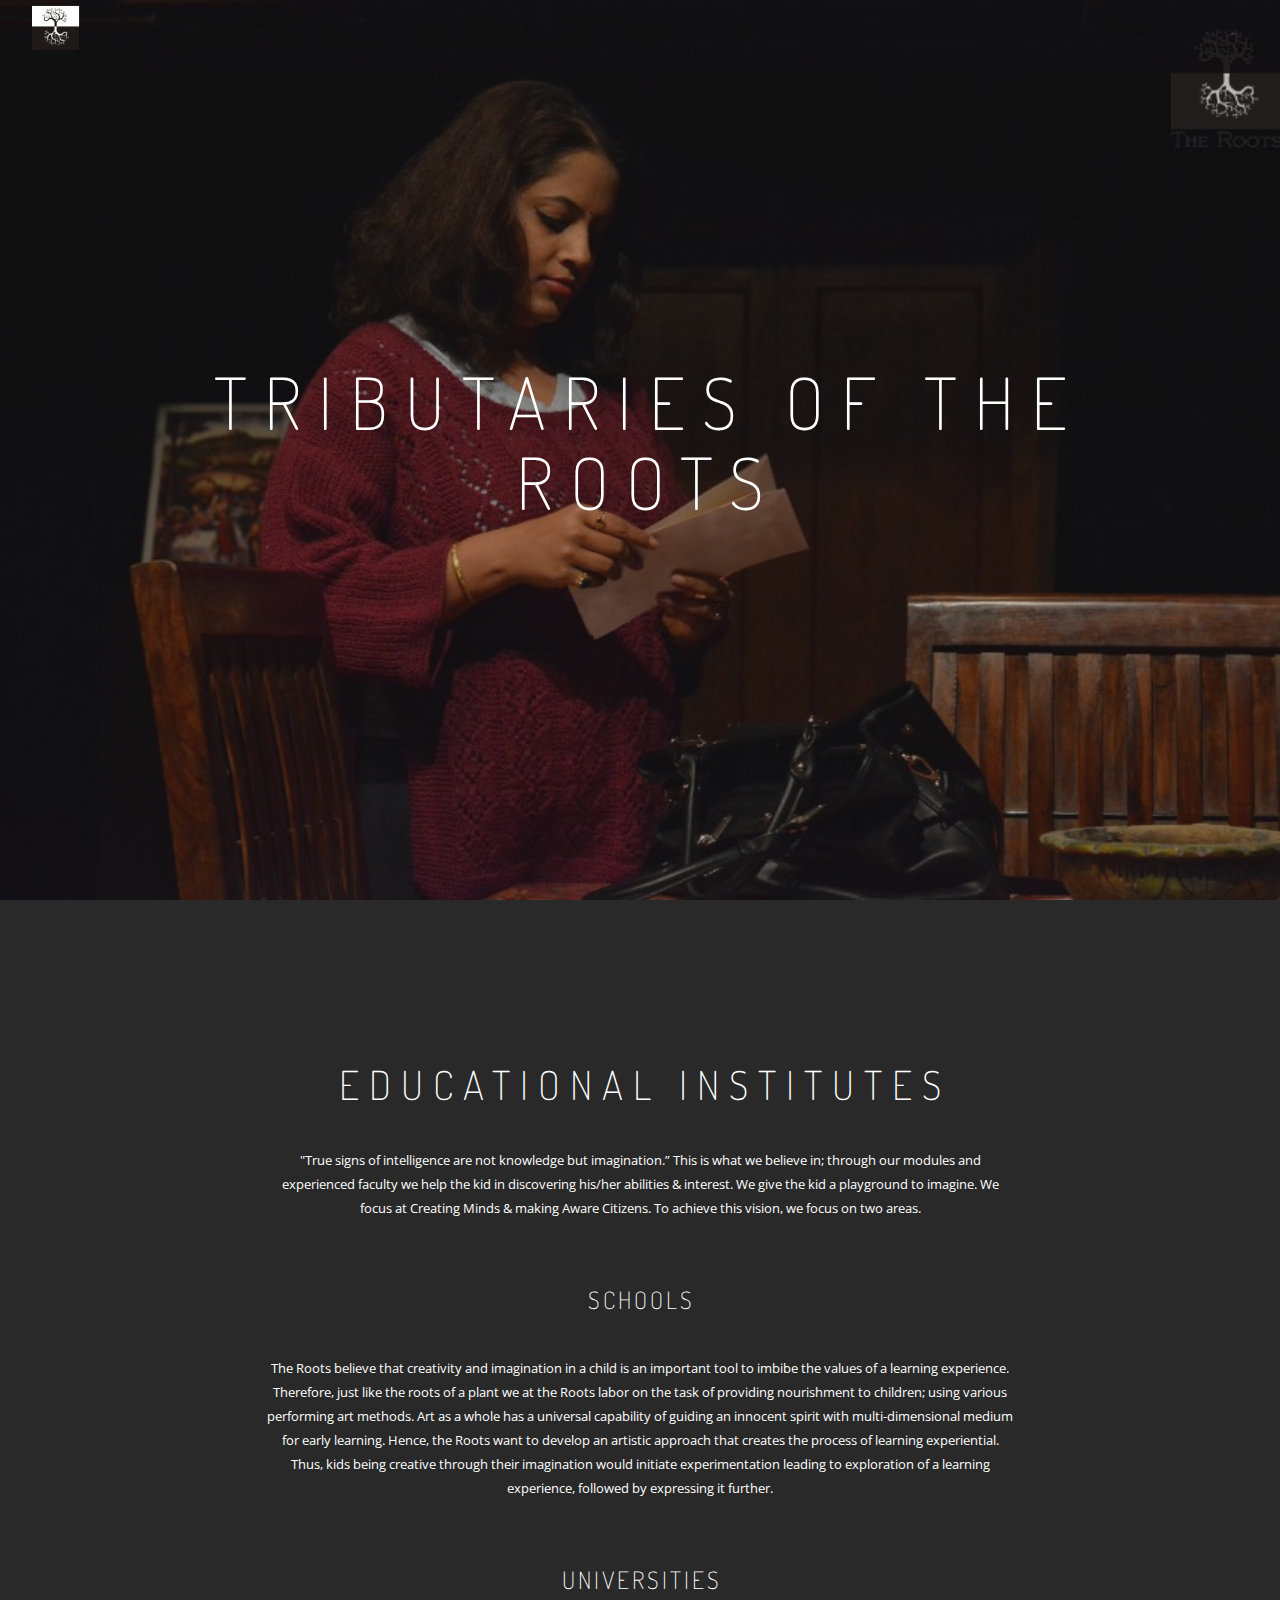
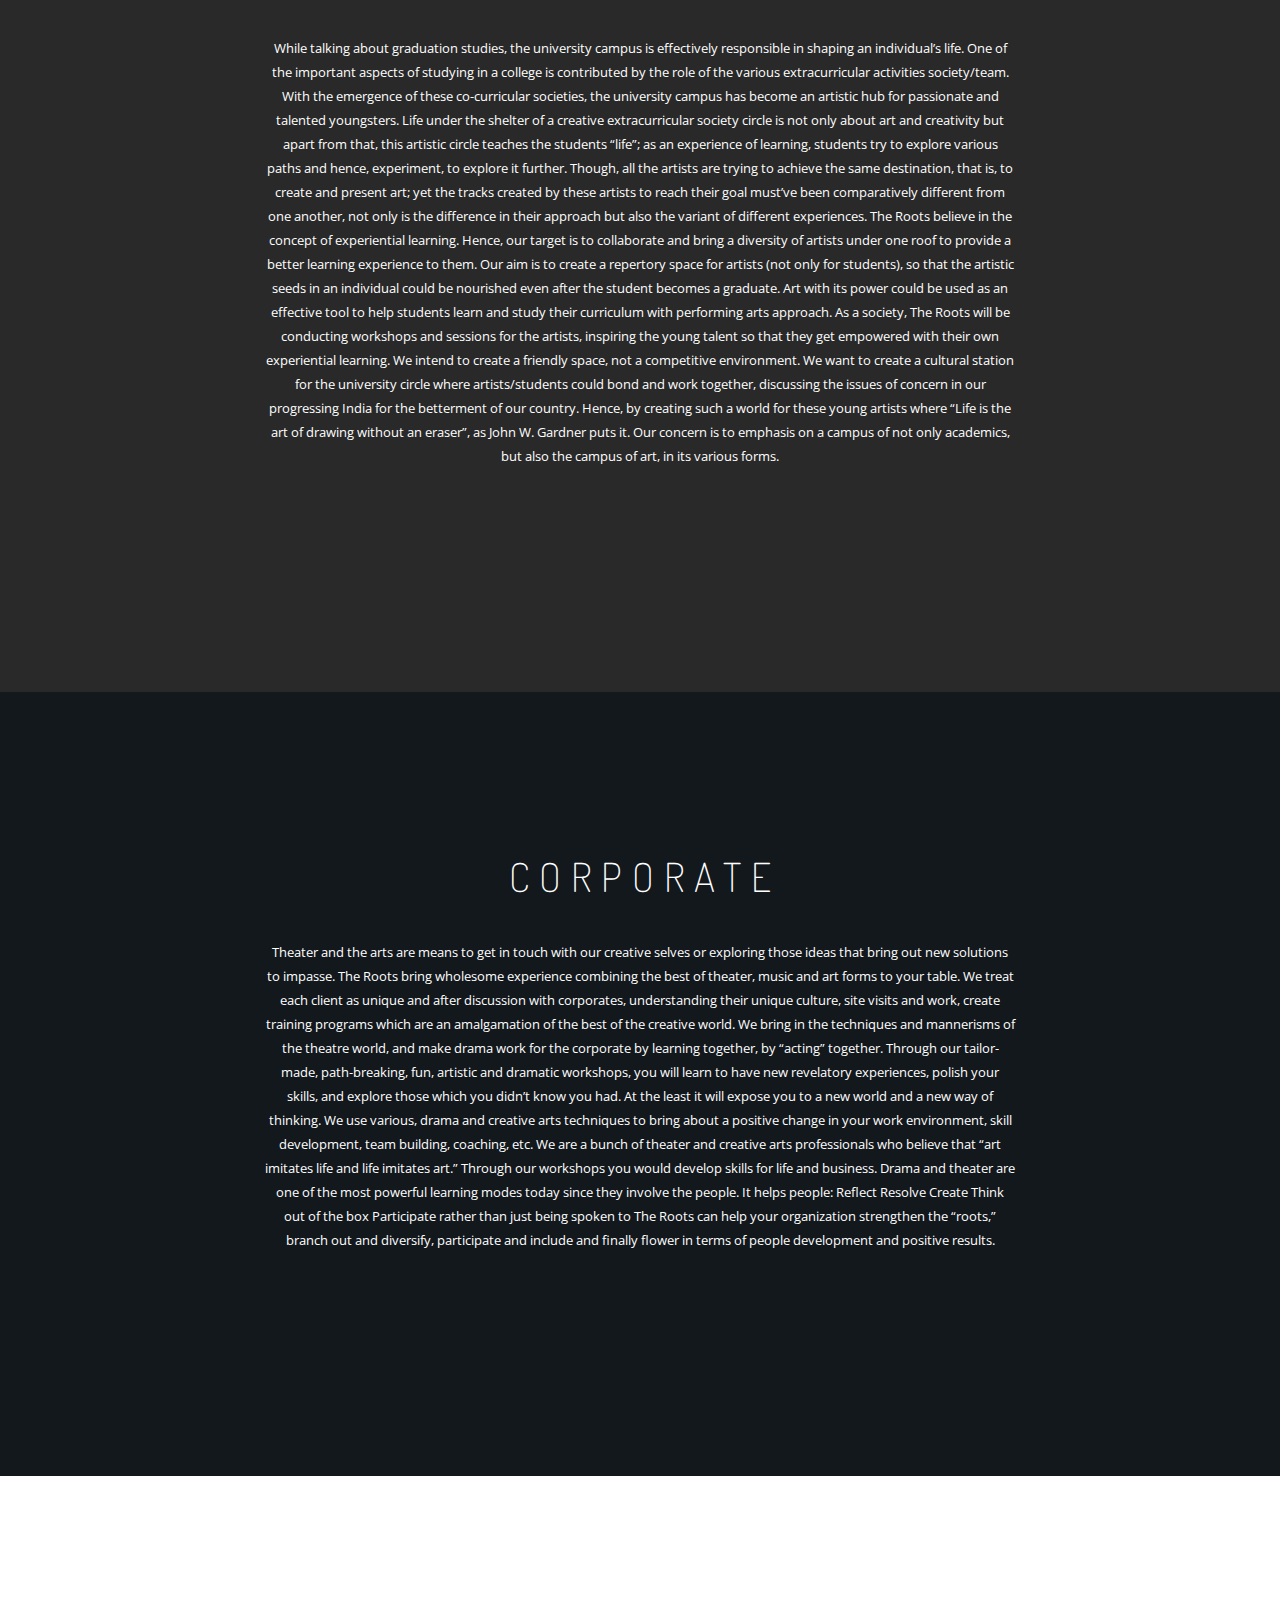
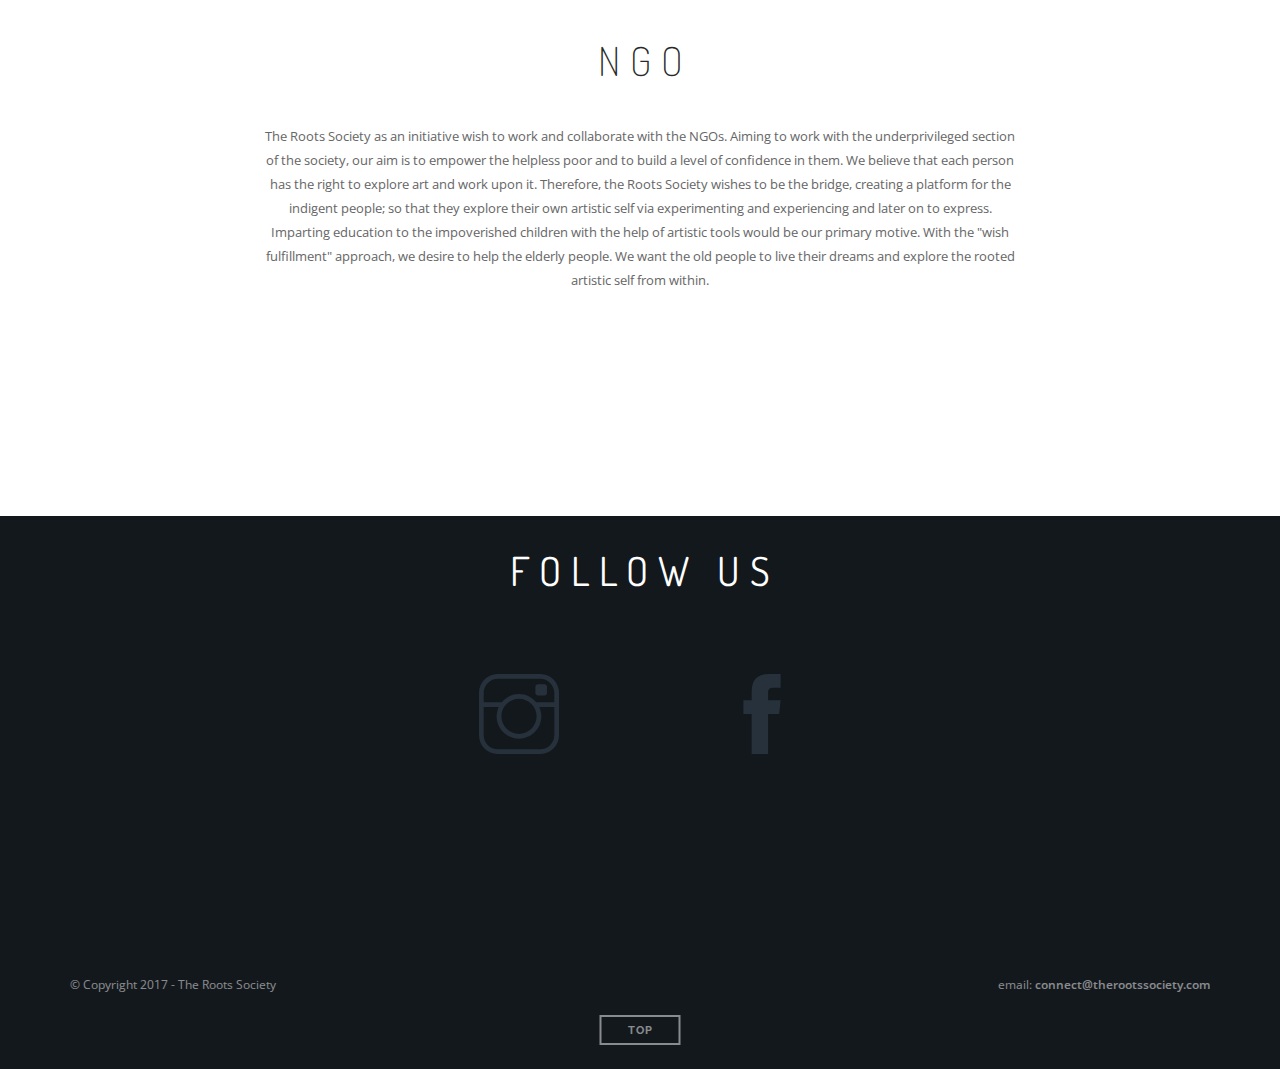
==== commit 661227ca: "connect@therootssociety.com" ====
--- a/tributaries.html
+++ b/tributaries.html
@@ -33,9 +33,7 @@
                             <img class="logo logo-dark" alt="The Roots Society" src="img/logo.png" />
                         </a>
                     </div>
-                    <div class="module widget-handle mobile-toggle right visible-sm visible-xs">
-                        <i class="ti-menu"></i>
-                    </div>
+                    
                     
             </nav>
         </div>
@@ -299,7 +297,7 @@
                             <span class="sub">&copy; Copyright 2017 - The Roots Society</span>
                         </div>
                         <div class="col-sm-6 text-right">
-                           <span class="sub">email: <a href="">therootssociety@gmail.com</a></span>
+                           <span class="sub">email: <a href="">connect@therootssociety.com</a></span>
                         </div>
                     </div>
                 </div>
@@ -330,4 +328,4 @@
 
 
 </body>
-</html>+</html>
